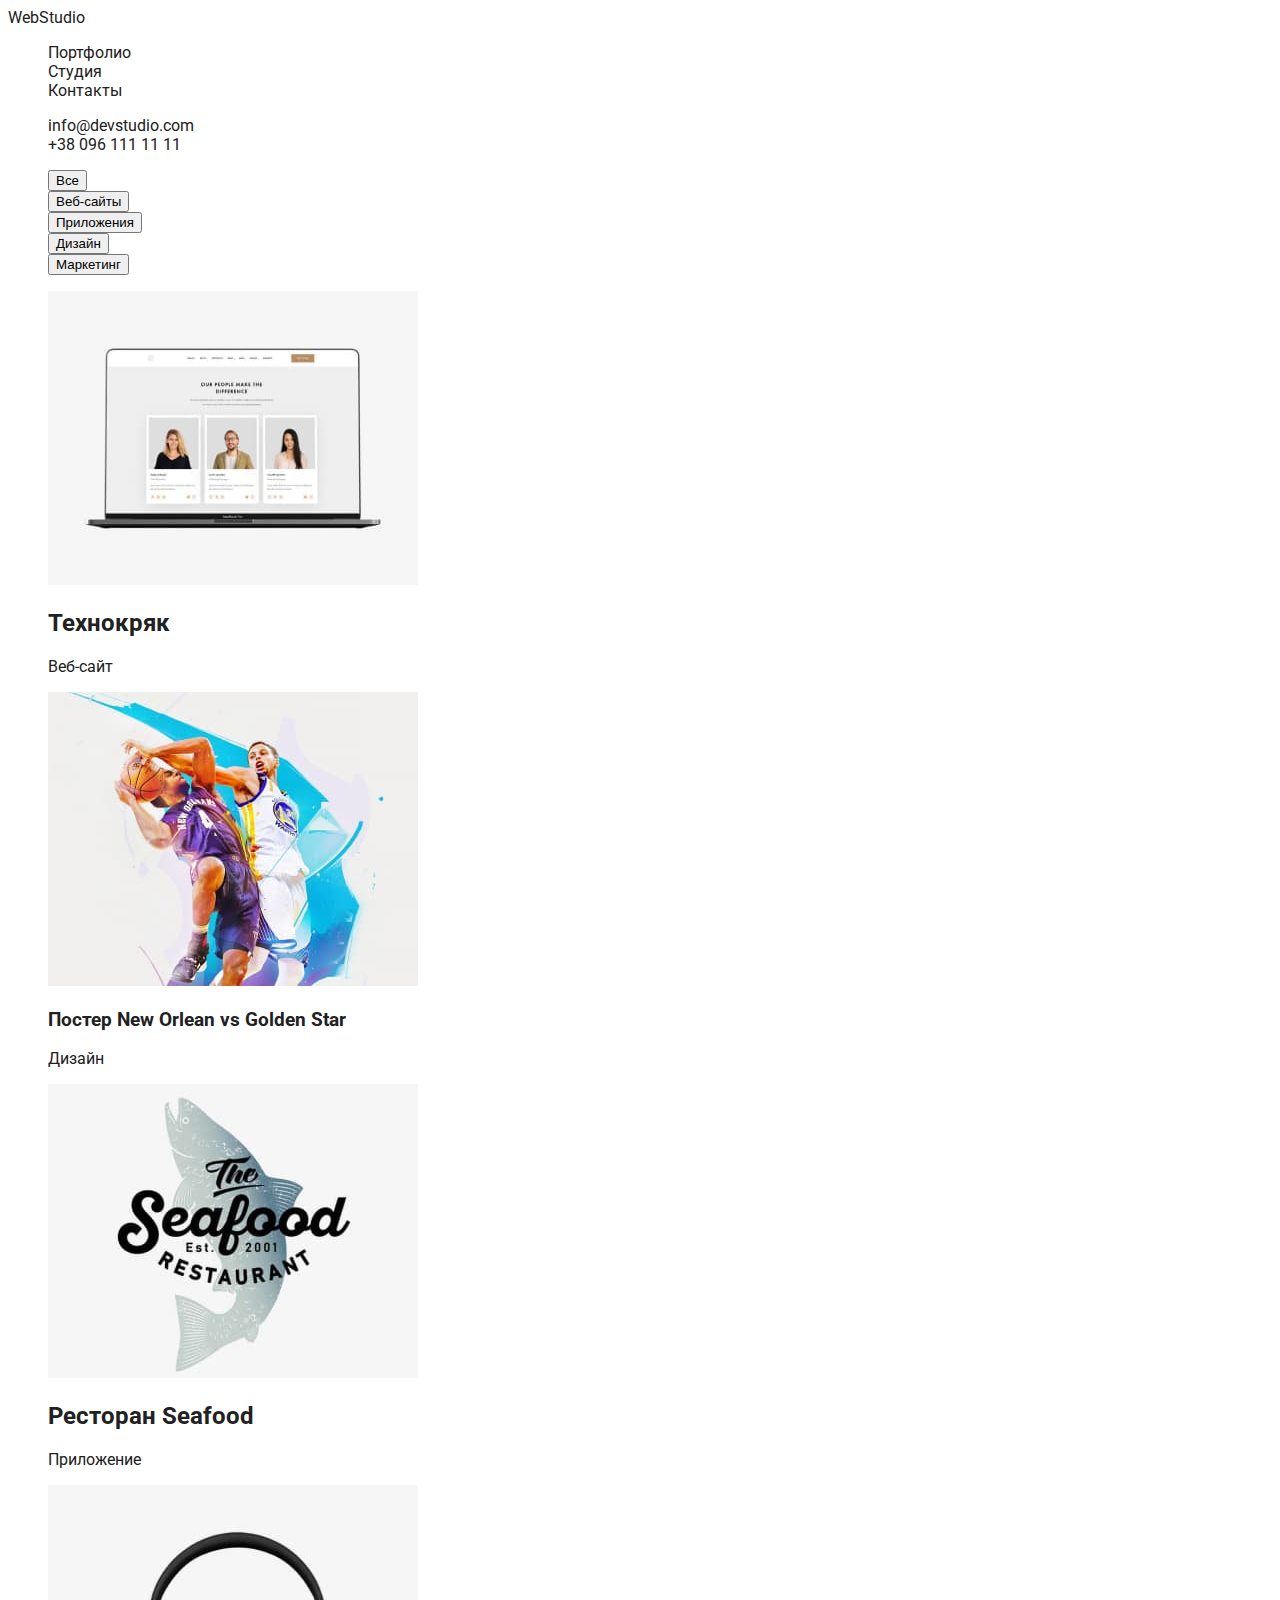
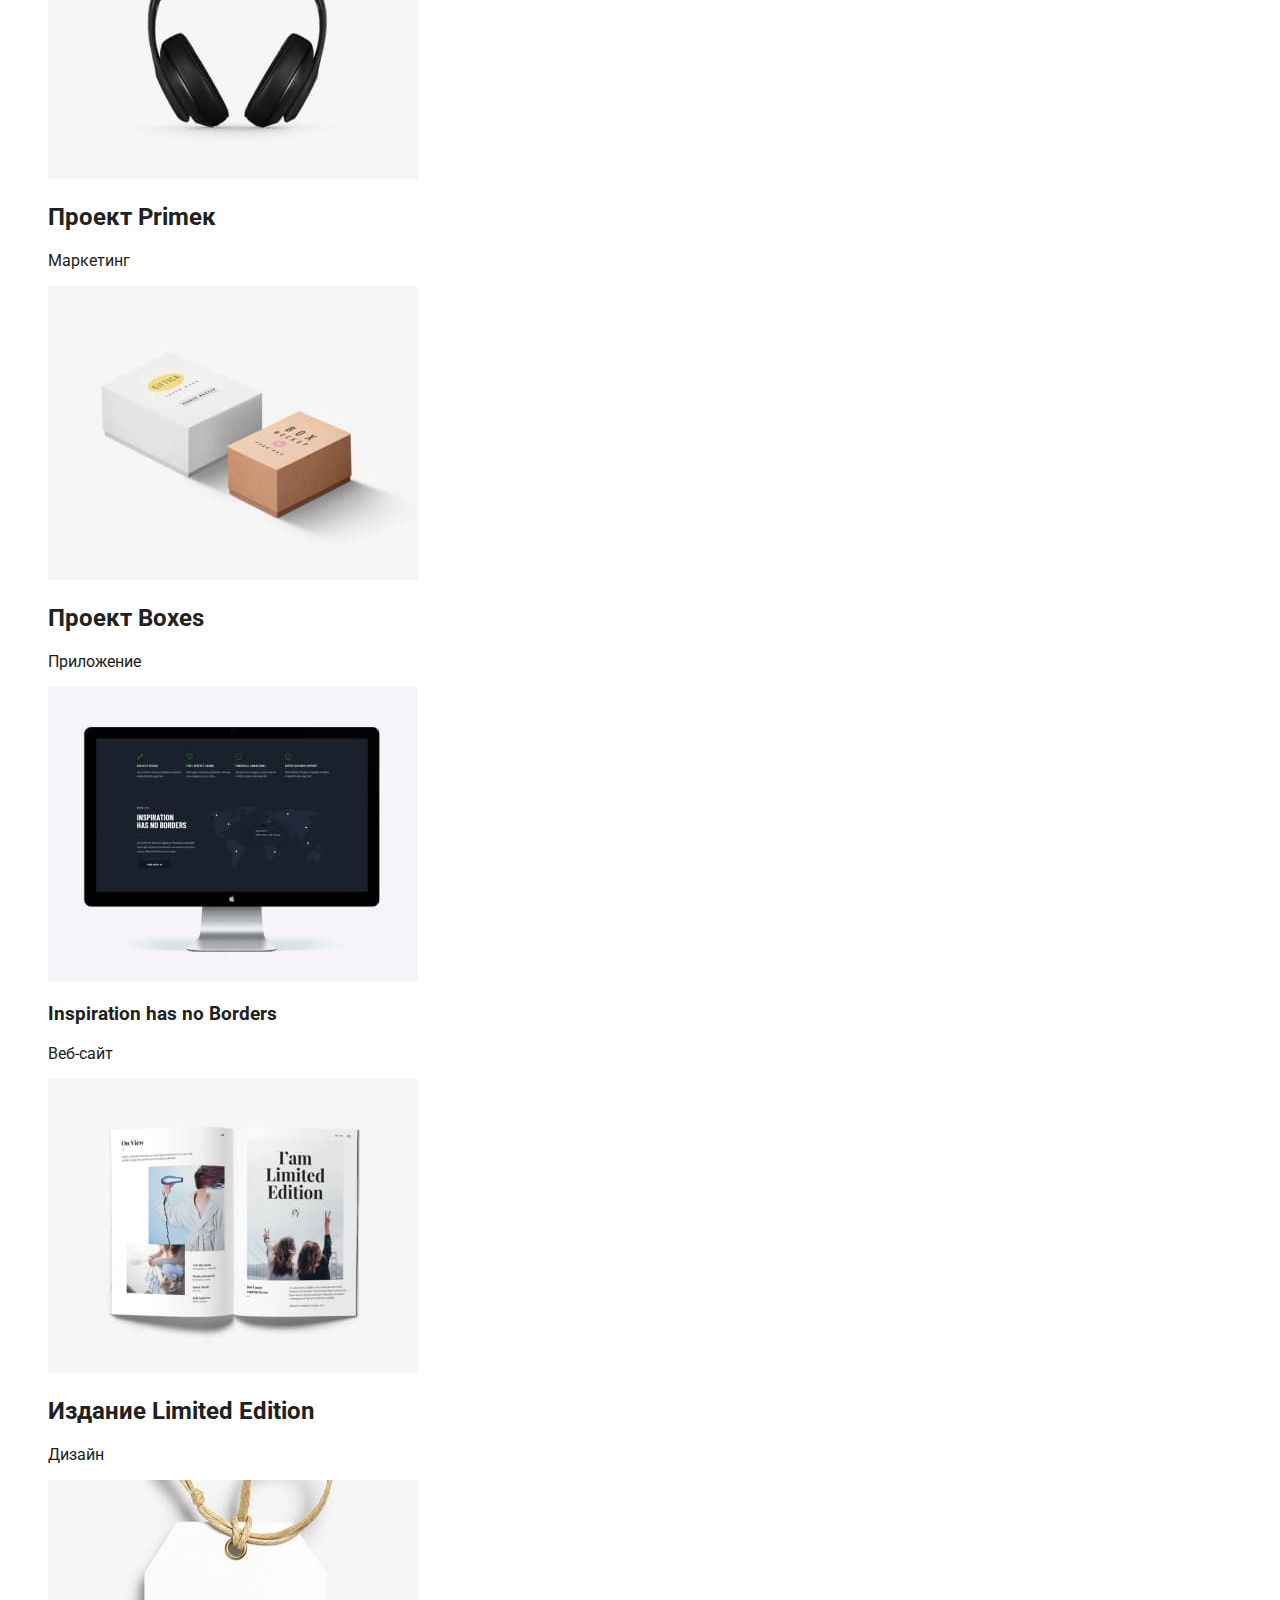
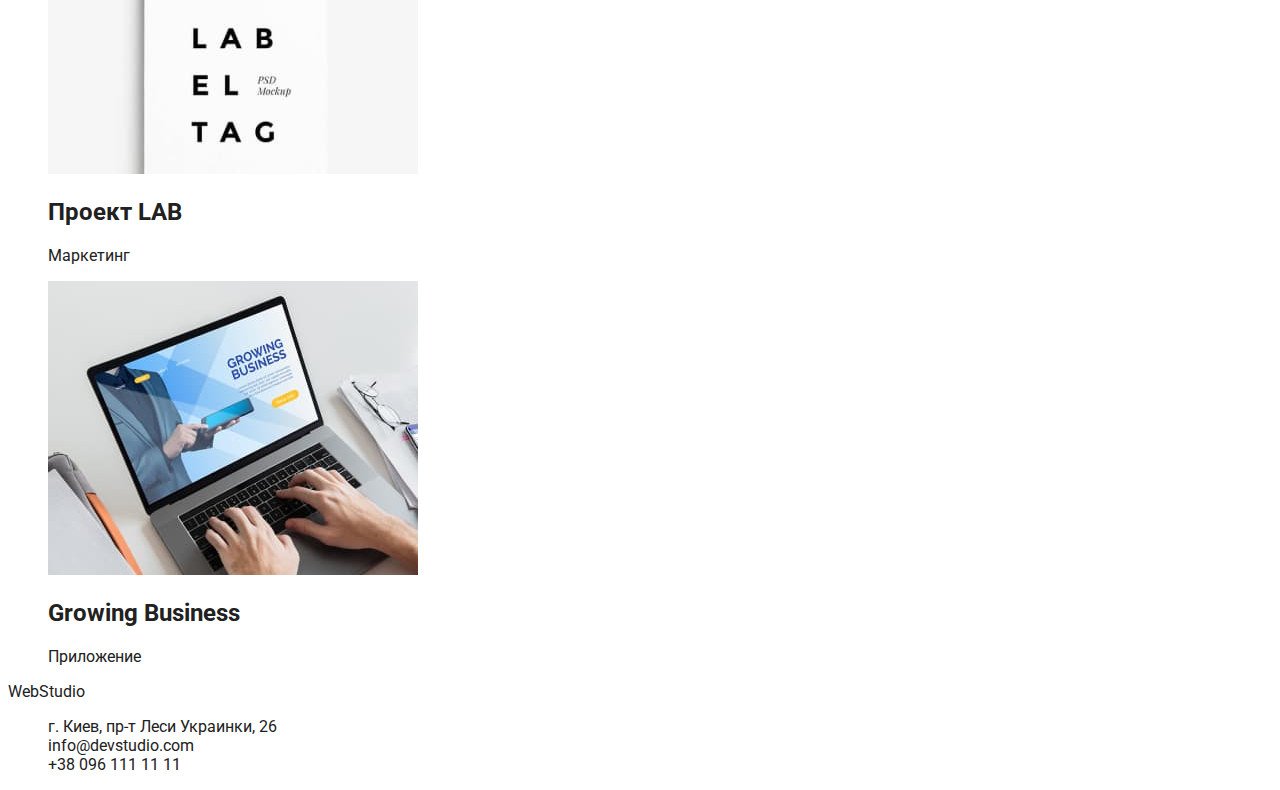
==== portfolio.html @ 549f0728 "portfolio" ====
<!DOCTYPE html>
<html lang="ru">
<head>
    <meta charset="UTF-8">
    <meta http-equiv="X-UA-Compatible" content="IE=edge">
    <meta name="viewport" content="width=device-width, initial-scale=1.0">
    <title>Document</title>
    <link
        href="https://fonts.googleapis.com/css2?family=Raleway:wght@700&family=Roboto:wght@400;500;700;900&display=swap"
        rel="stylesheet"
    >
    <link rel="stylesheet" href="./css/styles.css" />
</head>
    <body>
        <!--Хэдер-->
            <header>
                <nav class="site-nav">
                <a href="/">WebStudio</a>
            
                    <ul>
                        <li><a href="/portfolio.html">Портфолио</a></li>
                        <li><a href="/index.html">Студия</a></li>
                        <li><a href="">Контакты</a></li>
                    </ul>
                </nav>
                <ul class="contacts-nav">
                    <li><a href="mailto:info@devstudio.com">info@devstudio.com</a></li>
                    <li><a href="tel:+380961111111">+38 096 111 11 11</a></li>
                </ul>
            </header>
            <main>
            <ul class="nav-list">
                <li><button type="button">Все</button></li>
                <li><button type="button">Веб-сайты</button></li>
                <li><button type="button">Приложения</button></li>
                <li><button type="button">Дизайн</button></li>
                <li><button type="button">Маркетинг</button></li>
            </ul>
        <ul>
            <li>
                <img src="./images/tehno.jpg" alt="web-site" width="370">
                <h2>Технокряк</h2>
                <p>Веб-сайт</p>
            </li>
            <li>
                <img src="./images/poster.jpg" alt="poster" width="370">
                <h3>Постер New Orlean vs Golden Star</h3>
                <p>Дизайн</p>
            </li>
            <li>
                <img src="./images/restoran.jpg" alt="restoran" width="370">
                <h2>Ресторан Seafood</h2>
                <p>Приложение</p>
            </li>
            <li>
                <img src="./images/prime.jpg" alt="project Prime" width="370">
                <h2>Проект Primeк</h2>
                <p>Маркетинг</p>
            </li>
            <li>
                <img src="./images/boxes.jpg" alt="project Boxes" width="370">
                <h2>Проект Boxes</h2>
                <p>Приложение</p>
            </li>
            <li>
                <img src="./images/inspiration.jpg" alt="Inspiration has no Borders" width="370">
                <h3>Inspiration has no Borders</h3>
                <p>Веб-сайт</p>
            </li>
            <li>
                <img src="./images/magazine.jpg" alt="Издание Limited Edition" width="370">
                <h2>Издание Limited Edition</h2>
                <p>Дизайн</p>
            </li>
            <li>
                <img src="./images/lab.jpg" alt="Проект LAB" width="370">
                <h2>Проект LAB</h2>
                <p>Маркетинг</p>
            </li>
            <li>
                <img src="./images/aplication.jpg" alt="Growing Business" width="370">
                <h2>Growing Business</h2>
                <p>Приложение</p>
            </li>
        </ul>
            </main>
        <footer>
            <a href="/">WebStudio</a>
    
            <ul>
                <li><a href="address:г.Киев,пр-тЛесиУкраинки,26">г. Киев, пр-т Леси Украинки, 26</a></li>
                <li><a href="mailto:info@devstudio.com">info@devstudio.com</a></li>
                <li><a href="tel:+380961111111">+38 096 111 11 11</a></li>
            </ul>
        </footer>
</body>
</html>
---- css/styles.css ----
:root {
  --primary-text-color: #757575;
  --title-text-color: #212121;
  --accent-color: #2196f3;
  --footer-hero: #2f303a;
  --background-color: #ffffff;
  --secondary-background-color: #f5f4fa;
  --black: #000000;
}

body {
  background-color: var(--background-color);
  color: var(--title-text-color);
  font-family: Roboto, Raleway;
  text-decoration: none;
  list-style: none;
}

ul {
  list-style: none;
}

a {
  color: inherit;
  text-decoration: none;
}

}

/* HEADER_STYLES */

/* .logo-title {
  color: var(--accent-color);
  font-family: Raleway;
  font-weight: bold;
  font-size: 26px;
  line-height: 1,17;
  letter-spacing: 0.03em;
}
.part-logo {
  color: var(--black);
  font-family: Raleway;
  font-weight: bold;
  font-size: 26px;
  line-height: 1,38;
  letter-spacing: 0.03em;
} */

.site-nav a:hover,
.site-nav a:focus {
  color: var(--accent-color);
}
.contacts-nav a:hover,
.contacts-nav a:focus {
  color: var(--accent-color);
}

/* HEADER_STYLES */

/* BODY */
.nav-list button:active,
.nav-list button:hover,
.nav-list button:focus {
  color: var(--accent-color);
  cursor: pointer;
}
/* BODY */
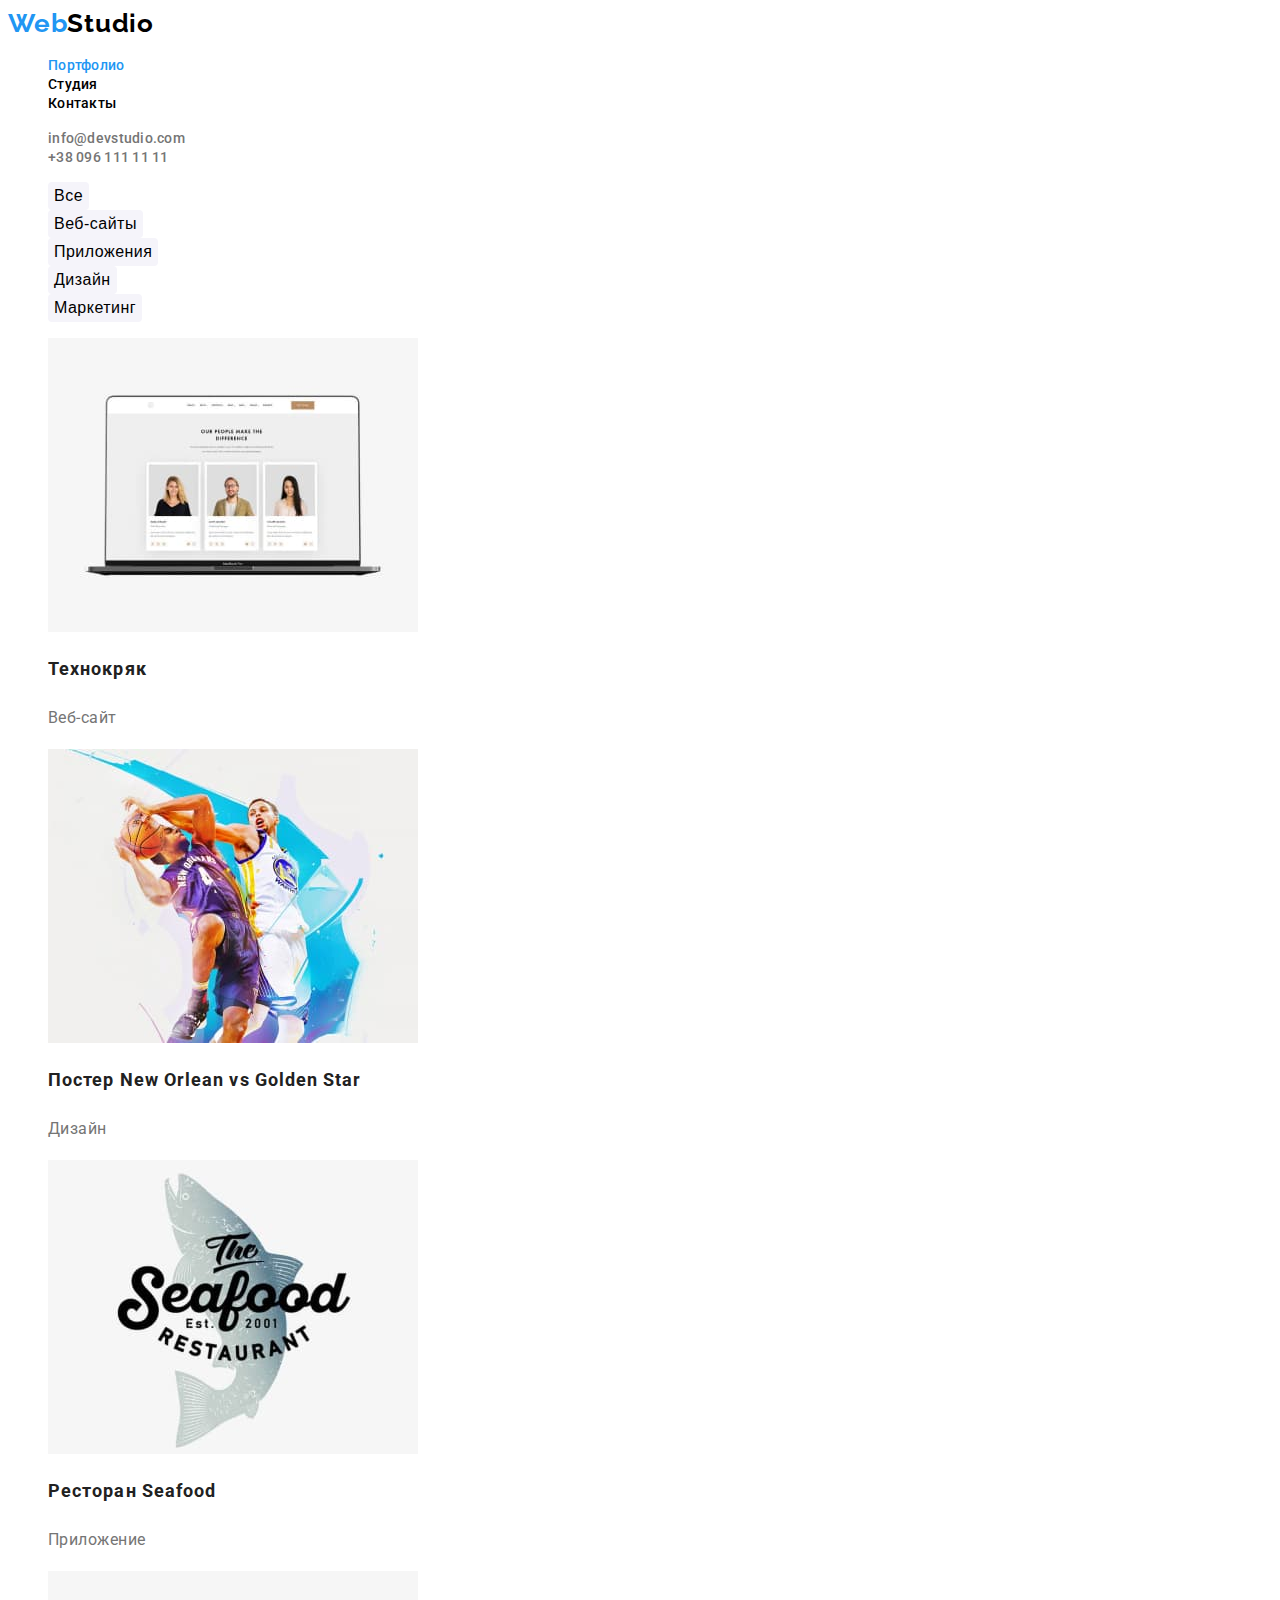
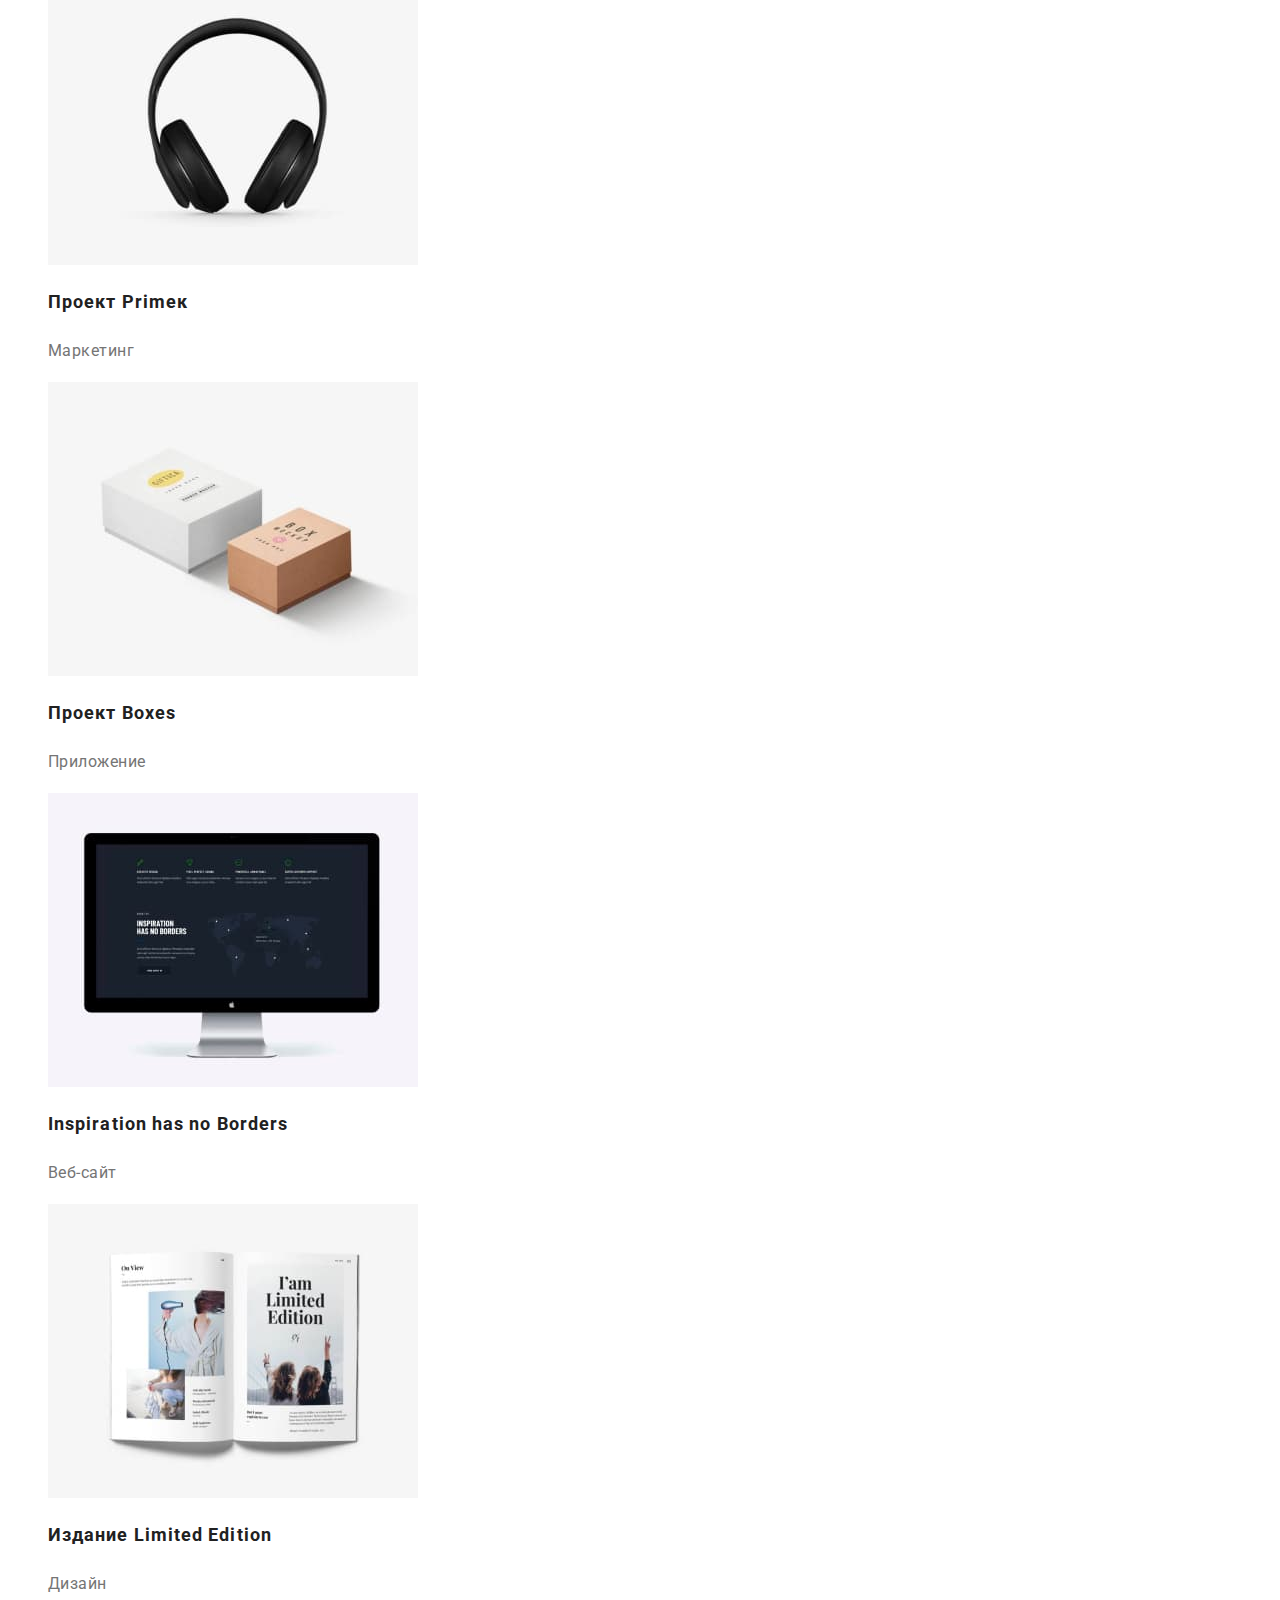
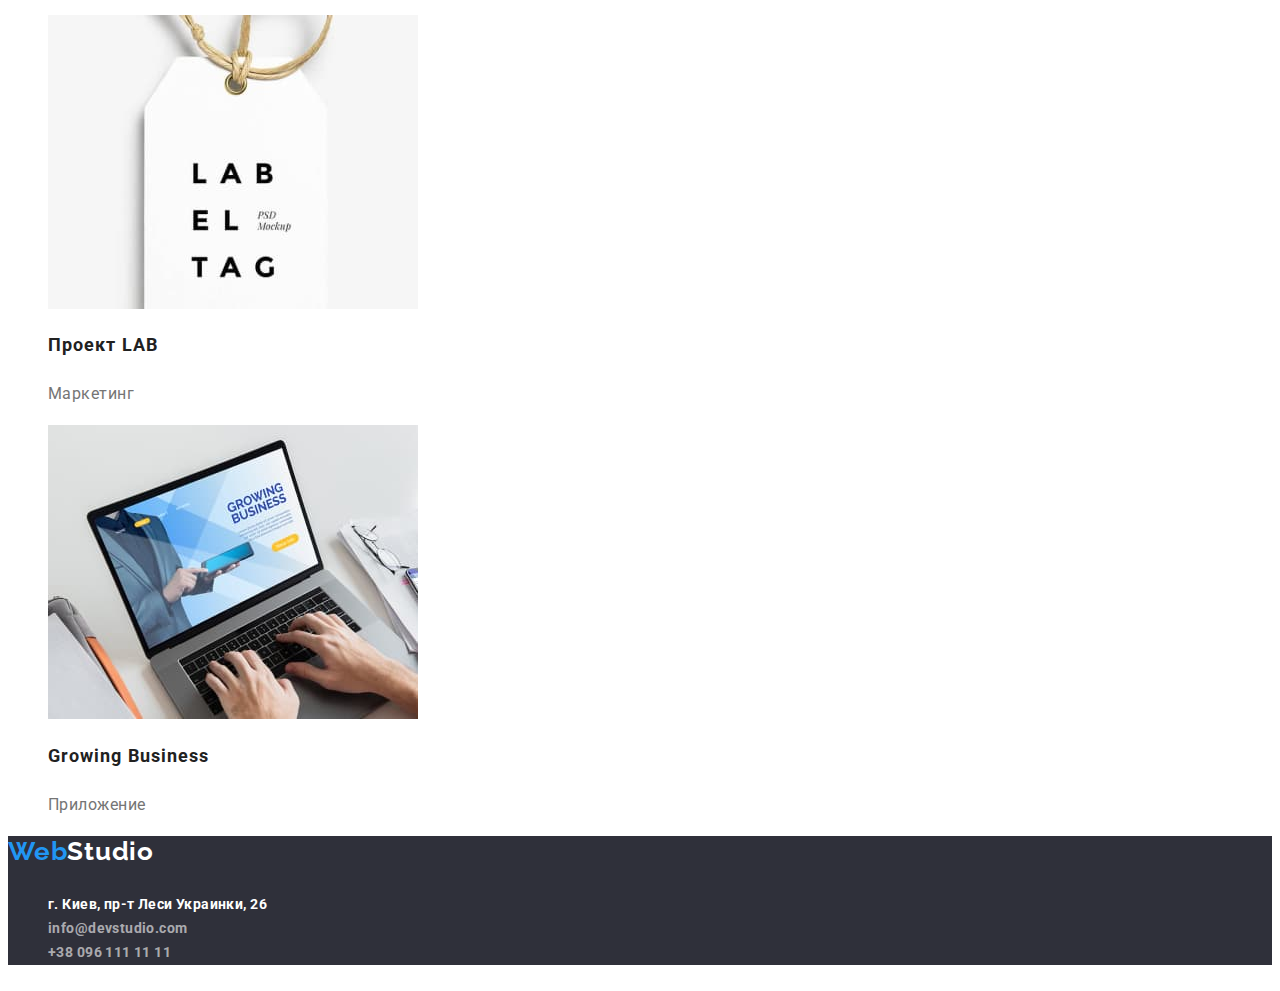
==== commit cc41c95e: "HW2" ====
--- a/portfolio.html
+++ b/portfolio.html
@@ -11,86 +11,88 @@
     >
     <link rel="stylesheet" href="./css/styles.css" />
 </head>
-    <body>
+    <body class="body">
         <!--Хэдер-->
             <header>
-                <nav class="site-nav">
-                <a href="/">WebStudio</a>
-            
-                    <ul>
-                        <li><a href="/portfolio.html">Портфолио</a></li>
-                        <li><a href="/index.html">Студия</a></li>
-                        <li><a href="">Контакты</a></li>
+                <nav>        
+                 <a href="#" class="logo-header"><span class="logo-first-part">Web</span>Studio</a>
+                    <ul class="site-nav">
+                        <li><a href="./portfolio.html" class="link current">Портфолио</a></li>
+                        <li><a href="./index.html" class="link">Студия</a></li>
+                        <li><a href="" class="link">Контакты</a></li>
                     </ul>
                 </nav>
-                <ul class="contacts-nav">
-                    <li><a href="mailto:info@devstudio.com">info@devstudio.com</a></li>
-                    <li><a href="tel:+380961111111">+38 096 111 11 11</a></li>
-                </ul>
+        <ul class="contacts-nav">
+            <li><a href="mailto:info@devstudio.com" class="link">info@devstudio.com</a></li>
+            <li><a href="tel:+380961111111" class="link">+38 096 111 11 11</a></li>
+        </ul>
             </header>
+            
             <main>
-            <ul class="nav-list">
-                <li><button type="button">Все</button></li>
-                <li><button type="button">Веб-сайты</button></li>
-                <li><button type="button">Приложения</button></li>
-                <li><button type="button">Дизайн</button></li>
-                <li><button type="button">Маркетинг</button></li>
+                <!-- BODY -->
+    <section>
+            <ul>
+                <li><button type="button" class="button">Все</button></li>
+                <li><button type="button" class="button">Веб-сайты</button></li>
+                <li><button type="button" class="button">Приложения</button></li>
+                <li><button type="button" class="button">Дизайн</button></li>
+                <li><button type="button" class="button">Маркетинг</button></li>
             </ul>
         <ul>
             <li>
                 <img src="./images/tehno.jpg" alt="web-site" width="370">
-                <h2>Технокряк</h2>
-                <p>Веб-сайт</p>
+                <h2 class="portfolio-title">Технокряк</h2>
+                <p class="portfolio-text">Веб-сайт</p>
             </li>
             <li>
                 <img src="./images/poster.jpg" alt="poster" width="370">
-                <h3>Постер New Orlean vs Golden Star</h3>
-                <p>Дизайн</p>
+                <h2 class="portfolio-title">Постер New Orlean vs Golden Star</h2>
+                <p class="portfolio-text">Дизайн</p>
             </li>
             <li>
                 <img src="./images/restoran.jpg" alt="restoran" width="370">
-                <h2>Ресторан Seafood</h2>
-                <p>Приложение</p>
+                <h2 class="portfolio-title">Ресторан Seafood</h2>
+                <p class="portfolio-text">Приложение</p>
             </li>
             <li>
                 <img src="./images/prime.jpg" alt="project Prime" width="370">
-                <h2>Проект Primeк</h2>
-                <p>Маркетинг</p>
+                <h2 class="portfolio-title">Проект Primeк</h2>
+                <p class="portfolio-text">Маркетинг</p>
             </li>
             <li>
                 <img src="./images/boxes.jpg" alt="project Boxes" width="370">
-                <h2>Проект Boxes</h2>
-                <p>Приложение</p>
+                <h2 class="portfolio-title">Проект Boxes</h2>
+                <p class="portfolio-text">Приложение</p>
             </li>
             <li>
                 <img src="./images/inspiration.jpg" alt="Inspiration has no Borders" width="370">
-                <h3>Inspiration has no Borders</h3>
-                <p>Веб-сайт</p>
+                <h2 class="portfolio-title">Inspiration has no Borders</h2>
+                <p class="portfolio-text">Веб-сайт</p>
             </li>
             <li>
                 <img src="./images/magazine.jpg" alt="Издание Limited Edition" width="370">
-                <h2>Издание Limited Edition</h2>
-                <p>Дизайн</p>
+                <h2 class="portfolio-title">Издание Limited Edition</h2>
+                <p class="portfolio-text">Дизайн</p>
             </li>
             <li>
                 <img src="./images/lab.jpg" alt="Проект LAB" width="370">
-                <h2>Проект LAB</h2>
-                <p>Маркетинг</p>
+                <h2 class="portfolio-title">Проект LAB</h2>
+                <p class="portfolio-text">Маркетинг</p>
             </li>
             <li>
                 <img src="./images/aplication.jpg" alt="Growing Business" width="370">
-                <h2>Growing Business</h2>
-                <p>Приложение</p>
+                <h2 class="portfolio-title">Growing Business</h2>
+                <p class="portfolio-text">Приложение</p>
             </li>
         </ul>
+    </section>
             </main>
-        <footer>
-            <a href="/">WebStudio</a>
-    
-            <ul>
-                <li><a href="address:г.Киев,пр-тЛесиУкраинки,26">г. Киев, пр-т Леси Украинки, 26</a></li>
-                <li><a href="mailto:info@devstudio.com">info@devstudio.com</a></li>
-                <li><a href="tel:+380961111111">+38 096 111 11 11</a></li>
+        <footer class="footer">
+             <a href="#" class="logo-footer"><span class="logo-first-part">Web</span>Studio</a>
+            <ul class="footer-adress">
+                <li class="footer-street"><a href="address:г.Киев,пр-тЛесиУкраинки,26">г. Киев, пр-т Леси Украинки, 26</a></li>
+                <li class="footer-contact"><a href="mailto:info@devstudio.com">info@devstudio.com</a></li>
+                <li class="footer-contact"><a href="tel:+380961111111">+38 096 111 11 11</a></li>
             </ul>
         </footer>
 </body>
--- a/css/styles.css
+++ b/css/styles.css
@@ -1,19 +1,20 @@
 :root {
-  --primary-text-color: #757575;
-  --title-text-color: #212121;
-  --accent-color: #2196f3;
-  --footer-hero: #2f303a;
-  --background-color: #ffffff;
-  --secondary-background-color: #f5f4fa;
-  --black: #000000;
-}
-
-body {
-  background-color: var(--background-color);
-  color: var(--title-text-color);
-  font-family: Roboto, Raleway;
-  text-decoration: none;
-  list-style: none;
+  --primary-text-color: rgba(117, 117, 117, 1);
+  --title-text-color: rgba(33, 33, 33, 1);
+  --accent-color: rgba(33, 150, 243, 1);
+  --footer-hero: rgba(47, 48, 58, 1);
+  --primary-background-color: rgba(255, 255, 255, 1);
+  --secondary-background-color: rgba(245, 244, 250, 1);
+  --black: rgba(0, 0, 0, 1);
+  --footer-contact-color: rgba(255, 255, 255, 0.6);
+}
+
+.body {
+  background-color: var(--primary-background-color);
+  color: var(--primary-text-color);
+  font-family: Roboto;
+  font-style: normal;
+  font-weight: normal;
 }
 
 ul {
@@ -25,26 +26,48 @@
   text-decoration: none;
 }
 
-}
-
+.site-nav .link.current {
+  color: var(--accent-color);
+}
 /* HEADER_STYLES */
 
-/* .logo-title {
-  color: var(--accent-color);
-  font-family: Raleway;
-  font-weight: bold;
-  font-size: 26px;
-  line-height: 1,17;
-  letter-spacing: 0.03em;
-}
-.part-logo {
+.logo-first-part {
+  color: var(--accent-color);
+  font-family: Raleway;
+  font-weight: bold;
+  font-size: 26px;
+  line-height: 1.192;
+  letter-spacing: 0.03em;
+}
+
+.logo-header {
   color: var(--black);
   font-family: Raleway;
   font-weight: bold;
   font-size: 26px;
-  line-height: 1,38;
-  letter-spacing: 0.03em;
-} */
+  line-height: 1.192;
+  letter-spacing: 0.03em;
+}
+
+.site-nav .link {
+  color: var(--black);
+
+  font-weight: 500;
+  font-size: 14px;
+  line-height: 1.142;
+  letter-spacing: 0.02em;
+}
+
+.contacts-nav .link {
+  font-weight: 500;
+  font-size: 14px;
+  line-height: 1.142;
+  letter-spacing: 0.02em;
+}
+
+.contacts-nav {
+  color: var(-);
+}
 
 .site-nav a:hover,
 .site-nav a:focus {
@@ -57,11 +80,162 @@
 
 /* HEADER_STYLES */
 
-/* BODY */
-.nav-list button:active,
-.nav-list button:hover,
-.nav-list button:focus {
-  color: var(--accent-color);
+/* BUTTON STYLES */
+.button {
+  background-color: var(--secondary-background-color);
+  color: var(--black);
+  font-weight: 500;
+  font-size: 16px;
+  line-height: 1.625;
+  text-align: center;
+  letter-spacing: 0.03em;
+  border-radius: 4px;
+  border: none;
+}
+
+.button:hover,
+.button:focus {
+  background-color: var(--accent-color);
+  color: var(--primary-background-color);
   cursor: pointer;
 }
-/* BODY */
+
+/* STUDIO */
+
+/* HERO */
+.hero {
+  background-color: var(--footer-hero);
+}
+
+.hero-title {
+  color: var(--primary-background-color);
+  font-weight: 900;
+  font-size: 44px;
+  line-height: 1.363;
+  text-align: center;
+  letter-spacing: 0.06em;
+  text-transform: uppercase;
+}
+
+/* SECTION */
+
+.section {
+}
+
+/* SECTION-TITLE */
+.section-title {
+  color: var(--title-text-color);
+  font-weight: bold;
+  font-size: 14px;
+  line-height: 1.142;
+  letter-spacing: 0.03em;
+  text-transform: uppercase;
+}
+
+/* SECTION-TEXT */
+.section-text {
+  font-size: 14px;
+  line-height: 1.714;
+  letter-spacing: 0.03em;
+}
+
+/* SECTION-WORK */
+.section-work {
+  color: var(--title-text-color);
+  font-weight: bold;
+  font-size: 36px;
+  line-height: 1.166;
+  text-align: center;
+  letter-spacing: 0.03em;
+}
+
+/* SECTION-TEAM */
+.section-team {
+  color: var(--title-text-color);
+  font-weight: bold;
+  font-size: 36px;
+  line-height: 1.166;
+  text-align: center;
+  letter-spacing: 0.03em;
+}
+
+.team-member {
+  color: var(--title-text-color);
+  font-weight: 500;
+  font-size: 16px;
+  line-height: 1.187;
+  letter-spacing: 0.03em;
+}
+
+.member-work {
+  font-size: 16px;
+  line-height: 1.187;
+  letter-spacing: 0.03em;
+}
+
+/* STUDIO */
+
+/* PORTFOLIO */
+
+.portfolio-title {
+  color: var(--title-text-color);
+  font-weight: bold;
+  font-size: 18px;
+  line-height: 2;
+  letter-spacing: 0.06em;
+}
+
+.portfolio-text {
+  font-size: 16px;
+  line-height: 1.875;
+  letter-spacing: 0.03em;
+}
+/* PORTFOLIO */
+
+/* FOOTER */
+.footer {
+  background-color: var(--footer-hero);
+}
+
+.footer {
+  color: var(--primary-background-color);
+  font-family: Raleway;
+  font-weight: bold;
+  font-size: 26px;
+  line-height: 1.192;
+  letter-spacing: 0.03em;
+}
+
+.logo-first-part {
+  color: var(--accent-color);
+  font-family: Raleway;
+  font-weight: bold;
+  font-size: 26px;
+  line-height: 1.192;
+  letter-spacing: 0.03em;
+}
+
+.logo-footer {
+  color: var(--primary-background-color);
+  font-family: Raleway;
+  font-weight: bold;
+  font-size: 26px;
+  line-height: 1.192;
+  letter-spacing: 0.03em;
+}
+
+.footer-street {
+  color: var(--primary-background-color);
+  font-family: Roboto;
+  font-size: 14px;
+  line-height: 1.714;
+  letter-spacing: 0.03em;
+}
+
+.footer-contact {
+  color: var(--footer-contact-color);
+  font-family: Roboto;
+  font-size: 14px;
+  line-height: 1.714;
+  letter-spacing: 0.03em;
+}
